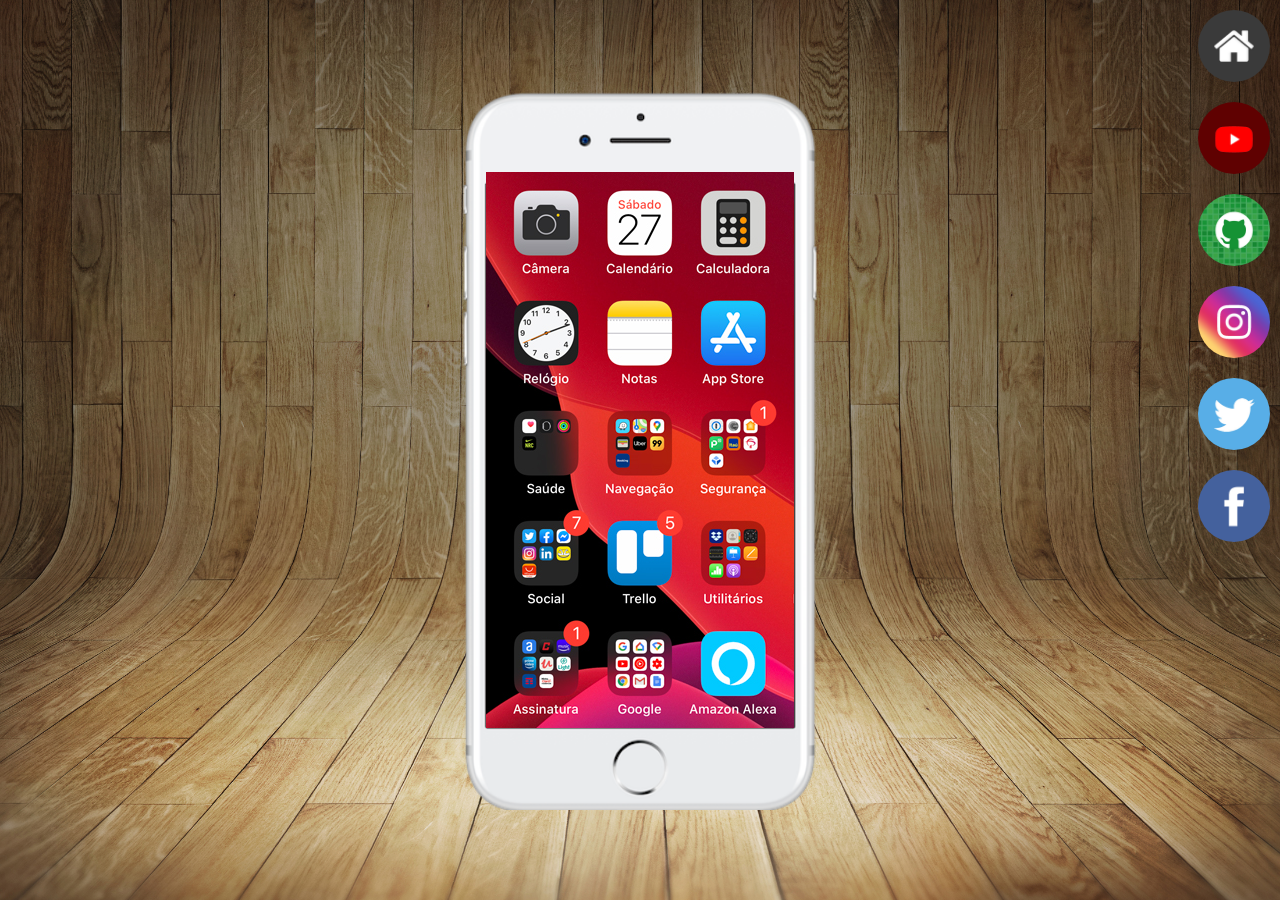
==== index.html @ d4e5a818 "projeto social prototipo" ====
<!DOCTYPE html>
<html lang="pt-br">
<head>
    <meta charset="UTF-8">
    <meta http-equiv="X-UA-Compatible" content="IE=edge">
    <meta name="viewport" content="width=device-width, initial-scale=1.0">
    <title>Projeto Social</title>
    <link rel="shortcut icon" href="favicon.ico" type="image/x-icon">
    <link rel="stylesheet" href="estilos/style.css">
</head>
<body>
    <main>
        <section id="cel">
            <iframe name="tela" src="imagens/tela-home.jpg" frameborder="0"></iframe>
        </section>
        <section id="icons">
            <img src="imagens/logo-home.jpg" alt="">
            <img src="imagens/logo-youtube.jpg" alt="">
            <img src="imagens/logo-github.jpg" alt="">
            <img src="imagens/logo-instagram.jpg" alt="">
            <img src="imagens/logo-twitter.jpg" alt="">
            <img src="imagens/logo-facebook.jpg" alt="">
        </section>
    </main>
</body>
</html>
---- estilos/style.css ----
@charset "UTF-8";

* {
    margin: 0px;
    padding: 0px;
}

main {
    background-image: url('../imagens/fundo-madeira.jpg');
    background-repeat: no-repeat;
    background-position: center center;
    background-size: cover;
    background-attachment: fixed;
    height: 100vh ;
    width: 100vw;
}

section {
    display: inline-block;
}

section#cel {
    position: absolute;
    top: 50%;
    left: 50%;
    transform: translate(-50%, -50%);
    width: 40vh;
    height: 80vh;
    background-image: url('../imagens/frame-iphone.png');
    background-size: cover;
}


iframe {
    position: absolute;
    top: 50%;
    left: 50%;
    transform: translate(-50%, -50%);
    width: 34.2vh;
    height: 61.8vh;
}

section#icons {
    display: inline-block;
    position: absolute;
    top: 0px;
    right: 0px;
}

section#icons > img {
    width: 8vh;
    height: 8vh;
    display: block;
    padding: 10px;
    border-radius: 50%;
}
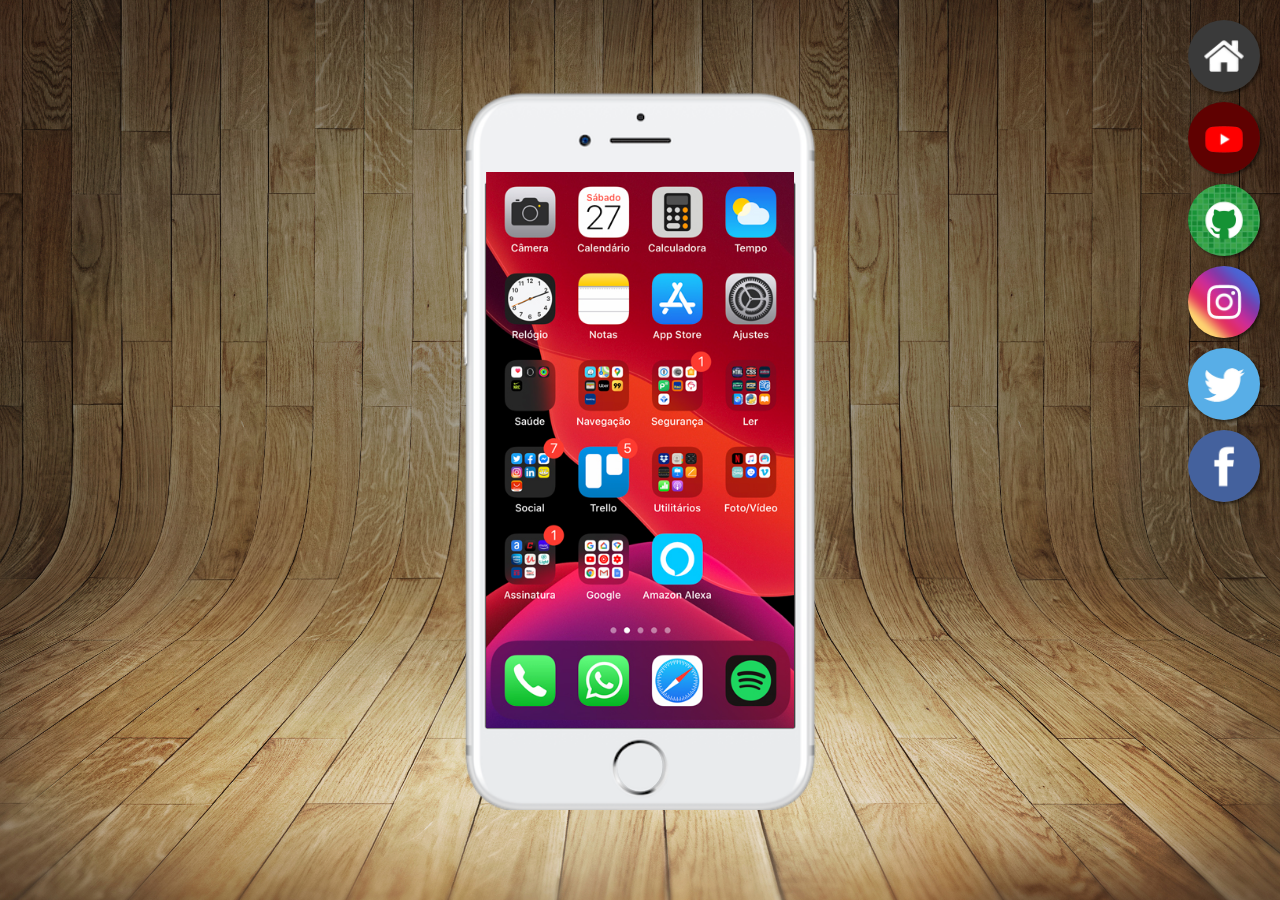
==== commit 6fd475fc: "prototipo do projeto social" ====
--- a/index.html
+++ b/index.html
@@ -11,15 +11,18 @@
 <body>
     <main>
         <section id="cel">
-            <iframe name="tela" src="imagens/tela-home.jpg" frameborder="0"></iframe>
+            <iframe name="tela" src="pagina extra/tela.html" frameborder="0"></iframe>
+            <a href="pagina extra/tela.html" target="tela">
+                <section id="bola"></section>
+            </a>
         </section>
         <section id="icons">
-            <img src="imagens/logo-home.jpg" alt="">
-            <img src="imagens/logo-youtube.jpg" alt="">
-            <img src="imagens/logo-github.jpg" alt="">
-            <img src="imagens/logo-instagram.jpg" alt="">
-            <img src="imagens/logo-twitter.jpg" alt="">
-            <img src="imagens/logo-facebook.jpg" alt="">
+            <a href="pagina extra/tela.html" target="tela"><img src="imagens/logo-home.jpg" alt=""></a>
+            <a href="pagina extra/youtube.html" target="tela"><img src="imagens/logo-youtube.jpg" alt=""></a>
+            <a href="pagina extra/github.html" target="tela"><img src="imagens/logo-github.jpg" alt=""></a>
+            <a href="pagina extra/instagram.html" target="tela"><img src="imagens/logo-instagram.jpg" alt=""></a>
+            <a href="pagina extra/twitter.html" target="tela"><img src="imagens/logo-twitter.jpg" alt=""></a>
+            <a href="pagina extra/facebook.html" target="tela"><img src="imagens/logo-facebook.jpg" alt=""></a>
         </section>
     </main>
 </body>
--- a/estilos/style.css
+++ b/estilos/style.css
@@ -45,12 +45,36 @@
     position: absolute;
     top: 0px;
     right: 0px;
+    padding: 10px;
+    text-align: left;
 }
 
-section#icons > img {
+
+section#icons img {
     width: 8vh;
     height: 8vh;
     display: block;
-    padding: 10px;
     border-radius: 50%;
+    margin: 10px;
+    box-shadow: 2px 2px 3px rgba(0, 0, 0, 0.489);
+}
+
+section#icons img:hover {
+    border: 1px solid rgb(0, 0, 0);
+    box-shadow: 8px 8px 5ppx rgba(0, 0, 0, 0.531);
+    transform: translate(-5px, -5px);
+    transition: transform .3s;
+}
+
+section#bola {
+    background-color: transparent;
+    position: absolute;
+    width: 5vh;
+    height: 5.5vh;
+    top: 94%;
+    left: 50%;
+    border-radius: 50%;
+    transform: translate(-50%, -50%);
+    box-shadow: 2px 2px 5px rgba(0, 0, 0, 0.214);
+    
 }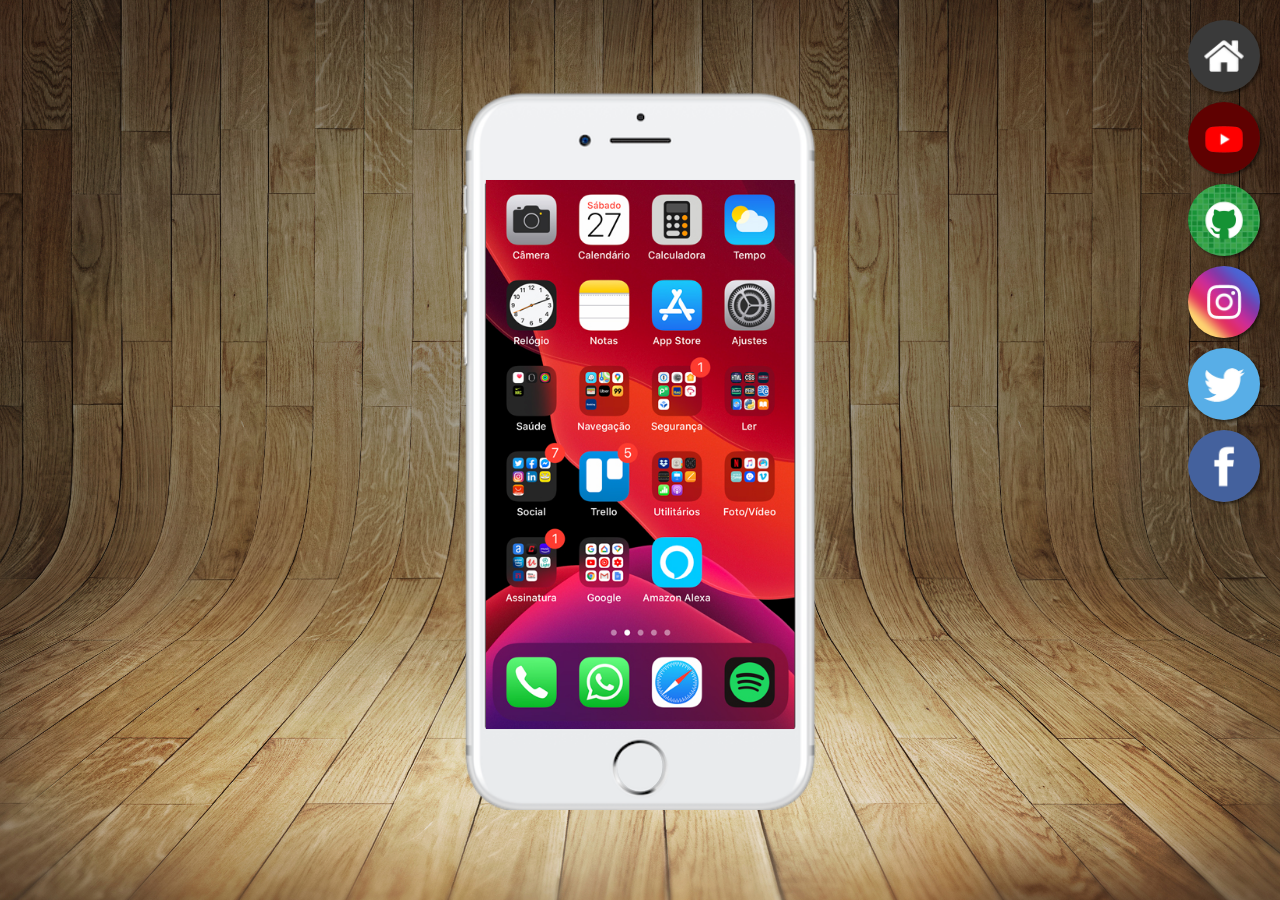
==== commit b3f4c05f: "primeira versao pra upload" ====
--- a/index.html
+++ b/index.html
@@ -17,12 +17,12 @@
             </a>
         </section>
         <section id="icons">
-            <a href="pagina extra/tela.html" target="tela"><img src="imagens/logo-home.jpg" alt=""></a>
-            <a href="pagina extra/youtube.html" target="tela"><img src="imagens/logo-youtube.jpg" alt=""></a>
-            <a href="pagina extra/github.html" target="tela"><img src="imagens/logo-github.jpg" alt=""></a>
-            <a href="pagina extra/instagram.html" target="tela"><img src="imagens/logo-instagram.jpg" alt=""></a>
-            <a href="pagina extra/twitter.html" target="tela"><img src="imagens/logo-twitter.jpg" alt=""></a>
-            <a href="pagina extra/facebook.html" target="tela"><img src="imagens/logo-facebook.jpg" alt=""></a>
+            <a title="Home" href="pagina extra/tela.html" target="tela"><img src="imagens/logo-home.jpg" alt=""></a>
+            <a title="YouTube" href="pagina extra/youtube.html" target="tela"><img src="imagens/logo-youtube.jpg" alt=""></a>
+            <a title="GitHub" href="pagina extra/github.html" target="tela"><img src="imagens/logo-github.jpg" alt=""></a>
+            <a title="Instagram" href="pagina extra/instagram.html" target="tela"><img src="imagens/logo-instagram.jpg" alt=""></a>
+            <a title="Twitter" href="pagina extra/twitter.html" target="tela"><img src="imagens/logo-twitter.jpg" alt=""></a>
+            <a title="Facebook" href="pagina extra/facebook.html" target="tela"><img src="imagens/logo-facebook.jpg" alt=""></a>
         </section>
     </main>
 </body>
--- a/estilos/style.css
+++ b/estilos/style.css
@@ -36,8 +36,9 @@
     top: 50%;
     left: 50%;
     transform: translate(-50%, -50%);
-    width: 34.2vh;
-    height: 61.8vh;
+    width: 34.3vh;
+    height: 61vh;
+    padding-top: 1vh;
 }
 
 section#icons {
